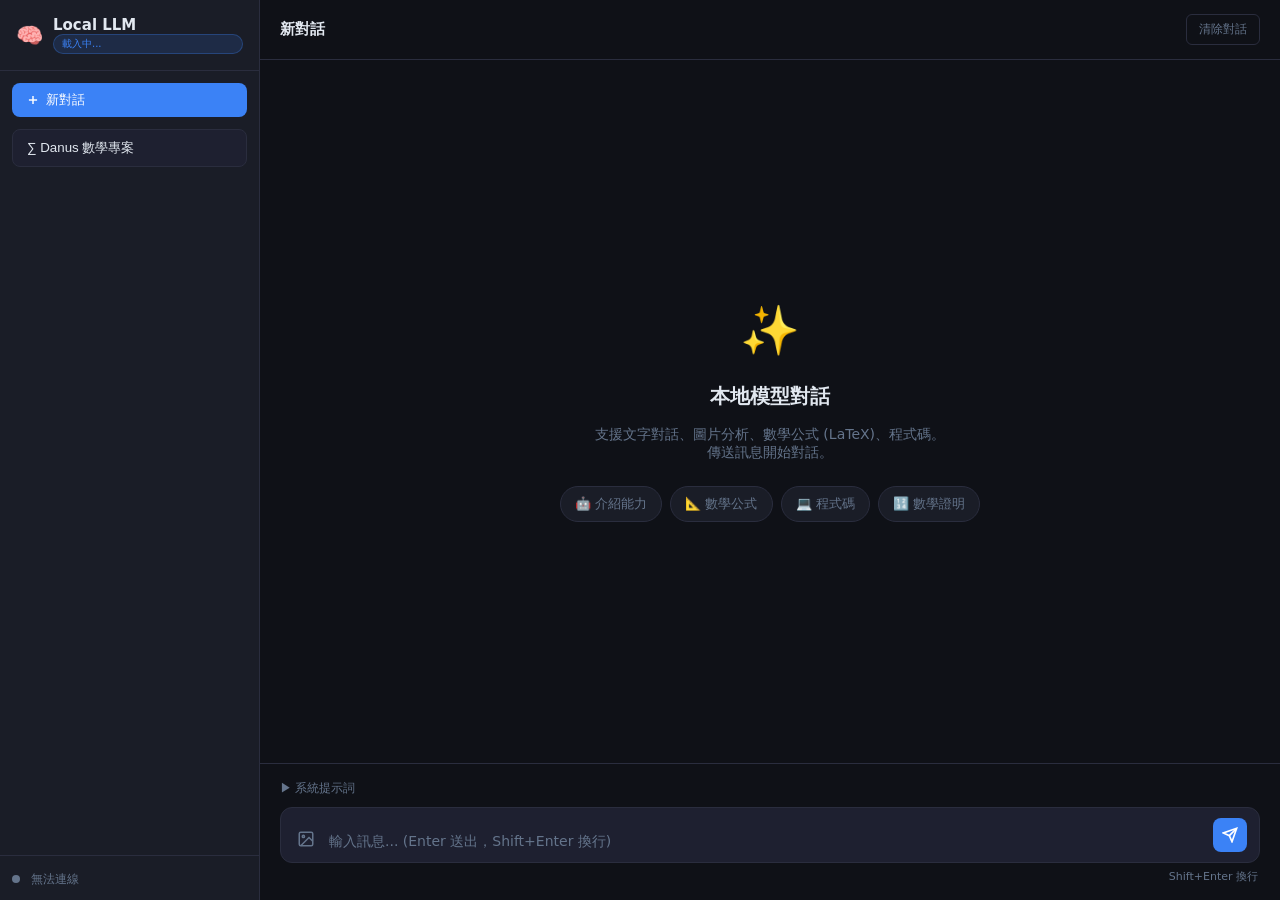
==== webui/index.html @ 1d77cf04 "init" ====
<!DOCTYPE html>
<html lang="zh-TW">
<head>
<meta charset="UTF-8">
<meta name="viewport" content="width=device-width, initial-scale=1.0">
<title>Local LLM Chat</title>
<!-- Markdown -->
<script src="/static/marked.min.js"></script>
<!-- KaTeX (LaTeX math) -->
<link rel="stylesheet" href="/static/katex/katex.min.css">
<script defer src="/static/katex/katex.min.js"></script>
<script defer src="/static/katex/auto-render.min.js"></script>
<!-- Highlight.js (code syntax) -->
<link rel="stylesheet" href="/static/highlight/styles/github-dark.min.css">
<script src="/static/highlight/highlight.min.js"></script>

<style>
  :root {
    --bg: #0f1117;
    --sidebar-bg: #1a1d27;
    --chat-bg: #0f1117;
    --bubble-user: #1e3a5f;
    --bubble-ai: #1a1d27;
    --border: #2a2d3e;
    --text: #e2e8f0;
    --text-muted: #64748b;
    --accent: #3b82f6;
    --accent-hover: #2563eb;
    --input-bg: #1e2030;
    --code-bg: #161b22;
    --danger: #ef4444;
    --success: #22c55e;
  }
  * { box-sizing: border-box; margin: 0; padding: 0; }
  body { font-family: 'Segoe UI', system-ui, sans-serif; background: var(--bg); color: var(--text); height: 100vh; display: flex; overflow: hidden; }

  /* Sidebar */
  #sidebar {
    width: 260px; min-width: 260px; background: var(--sidebar-bg);
    border-right: 1px solid var(--border); display: flex; flex-direction: column;
    transition: width 0.2s;
  }
  #sidebar-header {
    padding: 16px; border-bottom: 1px solid var(--border);
    display: flex; align-items: center; gap: 10px;
  }
  #sidebar-header h1 { font-size: 15px; font-weight: 600; flex: 1; }
  .model-badge {
    font-size: 10px; padding: 2px 8px; border-radius: 12px;
    background: rgba(59,130,246,0.15); color: var(--accent);
    border: 1px solid rgba(59,130,246,0.3);
    max-width: 100%; overflow: hidden; text-overflow: ellipsis; white-space: nowrap;
  }
  #new-chat-btn {
    margin: 12px; padding: 8px 14px; background: var(--accent);
    border: none; border-radius: 8px; color: white; cursor: pointer;
    font-size: 13px; display: flex; align-items: center; gap: 6px;
    transition: background 0.15s;
  }
  #new-chat-btn:hover { background: var(--accent-hover); }
  #conversations { flex: 1; overflow-y: auto; padding: 4px 8px; }
  .conv-item {
    padding: 8px 10px; border-radius: 8px; cursor: pointer; margin-bottom: 2px;
    font-size: 13px; color: var(--text-muted); display: flex; align-items: center;
    gap: 8px; transition: background 0.1s; position: relative;
  }
  .conv-item:hover { background: rgba(255,255,255,0.05); color: var(--text); }
  .conv-item.active { background: rgba(59,130,246,0.15); color: var(--text); }
  .conv-title { flex: 1; overflow: hidden; text-overflow: ellipsis; white-space: nowrap; }
  .conv-del { opacity: 0; font-size: 11px; color: var(--danger); padding: 2px 4px;
    border-radius: 4px; cursor: pointer; transition: opacity 0.1s; }
  .conv-item:hover .conv-del { opacity: 1; }
  #sidebar-footer { padding: 12px; border-top: 1px solid var(--border); }
  .status-dot {
    width: 8px; height: 8px; border-radius: 50%; background: var(--text-muted);
    display: inline-block; margin-right: 6px;
  }
  .status-dot.online { background: var(--success); box-shadow: 0 0 6px var(--success); }

  /* Main */
  #main { flex: 1; display: flex; flex-direction: column; overflow: hidden; }
  #chat-header {
    padding: 14px 20px; border-bottom: 1px solid var(--border);
    display: flex; align-items: center; gap: 12px; background: var(--bg);
  }
  #chat-header h2 { font-size: 15px; font-weight: 600; flex: 1; }
  #clear-btn {
    padding: 6px 12px; background: transparent; border: 1px solid var(--border);
    border-radius: 6px; color: var(--text-muted); cursor: pointer; font-size: 12px;
    transition: all 0.15s;
  }
  #clear-btn:hover { border-color: var(--danger); color: var(--danger); }

  /* Messages */
  #messages { flex: 1; overflow-y: auto; padding: 20px; display: flex; flex-direction: column; gap: 16px; }
  #messages::-webkit-scrollbar { width: 5px; }
  #messages::-webkit-scrollbar-thumb { background: var(--border); border-radius: 10px; }

  .msg { display: flex; gap: 12px; max-width: 860px; width: 100%; }
  .msg.user { align-self: flex-end; flex-direction: row-reverse; }
  .msg.assistant { align-self: flex-start; }
  .avatar {
    width: 32px; height: 32px; border-radius: 8px; display: flex;
    align-items: center; justify-content: center; font-size: 16px;
    flex-shrink: 0; margin-top: 2px;
  }
  .msg.user .avatar { background: var(--bubble-user); }
  .msg.assistant .avatar { background: #2d1b69; }
  .bubble {
    padding: 12px 16px; border-radius: 12px; font-size: 14px; line-height: 1.6;
    max-width: calc(100% - 48px);
  }
  .msg.user .bubble { background: var(--bubble-user); border-bottom-right-radius: 4px; }
  .msg.assistant .bubble { background: var(--bubble-ai); border-bottom-left-radius: 4px; border: 1px solid var(--border); }

  /* Markdown styles inside bubble */
  .bubble h1,.bubble h2,.bubble h3 { margin: 12px 0 8px; font-weight: 600; line-height: 1.3; }
  .bubble h1 { font-size: 1.3em; }
  .bubble h2 { font-size: 1.15em; }
  .bubble h3 { font-size: 1.05em; }
  .bubble p { margin: 6px 0; }
  .bubble ul,.bubble ol { margin: 6px 0 6px 20px; }
  .bubble li { margin: 3px 0; }
  .bubble code:not(.hljs) {
    background: var(--code-bg); padding: 2px 6px; border-radius: 4px;
    font-family: 'Cascadia Code','Fira Code',monospace; font-size: 0.88em;
    color: #e879f9;
  }
  .bubble pre {
    background: var(--code-bg); border-radius: 8px; margin: 10px 0;
    overflow-x: auto; border: 1px solid var(--border); position: relative;
  }
  .bubble pre code { padding: 14px; display: block; font-size: 13px; color: var(--text); }
  .copy-btn {
    position: absolute; right: 8px; top: 8px; background: rgba(255,255,255,0.1);
    border: none; color: var(--text-muted); border-radius: 5px; padding: 3px 8px;
    font-size: 11px; cursor: pointer; transition: all 0.15s;
  }
  .copy-btn:hover { background: rgba(255,255,255,0.2); color: var(--text); }
  .bubble table { border-collapse: collapse; margin: 10px 0; width: 100%; font-size: 13px; }
  .bubble th,.bubble td { border: 1px solid var(--border); padding: 6px 12px; }
  .bubble th { background: rgba(255,255,255,0.05); font-weight: 600; }
  .bubble blockquote {
    border-left: 3px solid var(--accent); margin: 8px 0; padding: 4px 12px;
    color: var(--text-muted); font-style: italic;
  }
  .bubble hr { border: none; border-top: 1px solid var(--border); margin: 12px 0; }

  /* Image preview in messages */
  .bubble img { max-width: 100%; border-radius: 8px; margin: 6px 0; }

  /* Thinking indicator */
  .thinking { display: flex; gap: 4px; align-items: center; padding: 4px 0; }
  .thinking span {
    width: 7px; height: 7px; border-radius: 50%; background: var(--accent);
    animation: bounce 1.2s infinite;
  }
  .thinking span:nth-child(2) { animation-delay: 0.2s; }
  .thinking span:nth-child(3) { animation-delay: 0.4s; }
  @keyframes bounce { 0%,60%,100% { transform: translateY(0); } 30% { transform: translateY(-6px); } }

  /* Image attach preview */
  #image-previews {
    display: flex; gap: 8px; padding: 8px 20px; flex-wrap: wrap;
    border-top: 1px solid var(--border);
  }
  .img-preview-wrap {
    position: relative; width: 64px; height: 64px; border-radius: 8px; overflow: hidden;
    border: 1px solid var(--border);
  }
  .img-preview-wrap img { width: 100%; height: 100%; object-fit: cover; }
  .img-preview-wrap .remove-img {
    position: absolute; top: 2px; right: 2px; background: rgba(0,0,0,0.7);
    color: white; border: none; border-radius: 50%; width: 18px; height: 18px;
    font-size: 11px; cursor: pointer; display: flex; align-items: center; justify-content: center;
  }

  /* Input area */
  #input-area {
    padding: 16px 20px; border-top: 1px solid var(--border); background: var(--bg);
  }
  #input-box {
    background: var(--input-bg); border: 1px solid var(--border); border-radius: 12px;
    display: flex; align-items: flex-end; gap: 10px; padding: 10px 12px;
    transition: border-color 0.15s;
  }
  #input-box:focus-within { border-color: var(--accent); }
  #user-input {
    flex: 1; background: transparent; border: none; outline: none; color: var(--text);
    font-size: 14px; resize: none; max-height: 200px; line-height: 1.5;
    font-family: inherit;
  }
  #user-input::placeholder { color: var(--text-muted); }
  .icon-btn {
    background: transparent; border: none; color: var(--text-muted); cursor: pointer;
    padding: 4px; border-radius: 6px; display: flex; align-items: center;
    transition: color 0.15s, background 0.15s; flex-shrink: 0;
  }
  .icon-btn:hover { color: var(--text); background: rgba(255,255,255,0.08); }
  #send-btn {
    background: var(--accent); border: none; color: white; border-radius: 8px;
    width: 34px; height: 34px; cursor: pointer; display: flex; align-items: center;
    justify-content: center; transition: background 0.15s; flex-shrink: 0;
  }
  #send-btn:hover { background: var(--accent-hover); }
  #send-btn:disabled { background: var(--border); cursor: not-allowed; }
  #input-meta { display: flex; justify-content: space-between; align-items: center; margin-top: 6px; padding: 0 2px; }
  #input-meta span { font-size: 11px; color: var(--text-muted); }

  /* System prompt */
  #sys-prompt-section { margin-bottom: 10px; }
  #sys-prompt-toggle { background: none; border: none; color: var(--text-muted); font-size: 12px; cursor: pointer; display: flex; align-items: center; gap: 4px; }
  #sys-prompt-box {
    width: 100%; background: var(--input-bg); border: 1px solid var(--border);
    border-radius: 8px; color: var(--text); font-size: 12px; padding: 8px 10px;
    resize: vertical; outline: none; font-family: inherit; margin-top: 6px;
    display: none;
  }
  #sys-prompt-box:focus { border-color: var(--accent); }

  /* Welcome screen */
  #welcome {
    display: flex; flex-direction: column; align-items: center; justify-content: center;
    flex: 1; gap: 16px; color: var(--text-muted); text-align: center; padding: 40px;
  }
  #welcome .logo { font-size: 48px; margin-bottom: 8px; }
  #welcome h2 { font-size: 20px; color: var(--text); font-weight: 600; }
  #welcome p { font-size: 14px; max-width: 400px; }
  .suggestion-chips { display: flex; flex-wrap: wrap; gap: 8px; justify-content: center; margin-top: 8px; }
  .chip {
    padding: 8px 14px; border-radius: 20px; border: 1px solid var(--border);
    font-size: 13px; cursor: pointer; background: var(--sidebar-bg);
    transition: all 0.15s; color: var(--text-muted);
  }
  .chip:hover { border-color: var(--accent); color: var(--text); }

  /* Scrollbar for sidebar conv list */
  #conversations::-webkit-scrollbar { width: 4px; }
  #conversations::-webkit-scrollbar-thumb { background: var(--border); border-radius: 10px; }

  /* Stop button */
  #stop-btn {
    display: none; padding: 6px 14px; background: transparent;
    border: 1px solid var(--danger); border-radius: 6px; color: var(--danger);
    cursor: pointer; font-size: 12px; transition: all 0.15s;
  }
  #stop-btn:hover { background: rgba(239,68,68,0.1); }
  #stop-btn.visible { display: block; }
  #danus-btn { margin: 0 12px 12px; padding: 9px 14px; border: 1px solid var(--border);
    border-radius: 8px; background: var(--input-bg); color: var(--text); cursor: pointer; text-align: left; }
  #danus-btn:hover { border-color: var(--accent); }
  #danus-overlay { display: none; position: fixed; inset: 0; z-index: 20;
    background: rgba(0,0,0,.72); align-items: center; justify-content: center; padding: 20px; }
  #danus-overlay.open { display: flex; }
  #danus-panel { width: min(680px, 100%); max-height: 90vh; overflow-y: auto; padding: 22px;
    border: 1px solid var(--border); border-radius: 14px; background: var(--sidebar-bg); }
  #danus-panel h2 { font-size: 19px; margin-bottom: 8px; }
  #danus-panel p { color: var(--text-muted); font-size: 13px; line-height: 1.5; margin-bottom: 14px; }
  #danus-panel label { display: block; font-size: 12px; margin: 12px 0 5px; }
  #danus-panel input, #danus-panel textarea { width: 100%; padding: 9px 10px;
    border: 1px solid var(--border); border-radius: 7px; background: var(--input-bg);
    color: var(--text); font: inherit; font-size: 13px; }
  #danus-panel textarea { min-height: 110px; resize: vertical; }
  .danus-actions { display: flex; gap: 8px; flex-wrap: wrap; margin: 12px 0; }
  .danus-actions button, .danus-project button { padding: 7px 11px; border: 1px solid var(--border);
    border-radius: 6px; color: var(--text); background: var(--input-bg); cursor: pointer; }
  .danus-actions button:hover, .danus-project button:hover { border-color: var(--accent); }
  .danus-project button.danus-delete { color: #fca5a5; border-color: #8b3a3a; }
  .danus-project button:disabled { opacity: .45; cursor: not-allowed; }
  .danus-project { border: 1px solid var(--border); padding: 12px; border-radius: 8px; margin-top: 10px; }
  .danus-project strong { display: block; margin-bottom: 4px; }
  .danus-project small { color: var(--text-muted); display: block; margin-bottom: 10px; }
  #danus-feedback { white-space: pre-wrap; font-size: 12px; color: var(--text-muted); margin: 8px 0; }
  #danus-progress, #danus-results { margin-top: 18px; border-top: 1px solid var(--border); padding-top: 16px; }
  #danus-progress h3 { font-size: 16px; margin: 0 0 10px; }
  #danus-progress h4 { font-size: 13px; margin: 16px 0 8px; }
  .danus-worker { border: 1px solid var(--border); border-radius: 7px; padding: 10px 12px;
    margin: 8px 0; background: var(--input-bg); }
  .danus-worker strong { font-size: 13px; }
  .danus-worker small { display: block; color: var(--text-muted); margin-top: 4px; }
  .danus-worker details { margin-top: 10px; }
  .danus-worker summary { cursor: pointer; font-size: 12px; color: var(--text-muted); }
  .danus-log { max-height: 260px; overflow: auto; white-space: pre-wrap; overflow-wrap: anywhere;
    font: 11px/1.5 ui-monospace, Consolas, monospace; margin: 8px 0 0; }
  .danus-event { border-left: 2px solid var(--border); padding: 2px 0 10px 12px;
    margin: 0 0 0 5px; overflow-wrap: anywhere; }
  .danus-event small { display: block; color: var(--text-muted); margin-bottom: 3px; }
  .danus-event div { white-space: pre-wrap; font-size: 12px; line-height: 1.5; }
  #danus-results h3 { font-size: 16px; margin: 0 0 10px; }
  #danus-results h4 { font-size: 13px; margin: 16px 0 8px; }
  #danus-results details { border: 1px solid var(--border); border-radius: 7px;
    padding: 10px 12px; margin: 8px 0; background: var(--input-bg); }
  #danus-results summary { cursor: pointer; line-height: 1.5; }
  .danus-proof { padding-top: 12px; line-height: 1.6; overflow-wrap: anywhere; }
  .danus-proof p, .danus-proof pre { margin: 8px 0; }
  .danus-proof pre { overflow-x: auto; }
  .danus-meta { color: var(--text-muted); font-size: 12px; margin-top: 7px; }
  @media (max-width: 700px) {
    body { flex-direction: column; }
    #sidebar { width: 100%; min-width: 0; flex-shrink: 0; display: grid;
      grid-template-columns: 1fr 1fr; border-right: 0; border-bottom: 1px solid var(--border); }
    #sidebar-header { grid-column: 1 / -1; padding: 8px 12px; }
    #new-chat-btn, #danus-btn { margin: 6px; padding: 8px 10px; font-size: 12px; }
    #conversations { grid-column: 1 / -1; display: flex; flex: none;
      overflow-x: auto; max-height: 46px; }
    #conversations:empty { display: none; }
    .conv-item { min-width: 120px; max-width: 160px; }
    #sidebar-footer { display: none; }
    #main { min-height: 0; }
    #chat-header { padding: 10px 12px; }
    #messages { padding: 12px; }
    #welcome { padding: 24px 16px; }
    #input-area { padding: 12px; }
  }
</style>
</head>
<body>

<!-- Sidebar -->
<div id="sidebar">
  <div id="sidebar-header">
    <span style="font-size:22px">🧠</span>
    <div style="flex:1;min-width:0">
      <h1>Local LLM</h1>
      <div class="model-badge" id="model-name-badge">載入中...</div>
    </div>
  </div>
  <button id="new-chat-btn" onclick="newConversation()">
    <svg width="14" height="14" viewBox="0 0 24 24" fill="none" stroke="currentColor" stroke-width="2.5"><line x1="12" y1="5" x2="12" y2="19"/><line x1="5" y1="12" x2="19" y2="12"/></svg>
    新對話
  </button>
  <button id="danus-btn" onclick="openDanus()">∑ Danus 數學專案</button>
  <div id="conversations"></div>
  <div id="sidebar-footer">
    <span class="status-dot" id="status-dot"></span>
    <span id="status-text" style="font-size:12px;color:var(--text-muted)">連線中...</span>
  </div>
</div>

<div id="danus-overlay" onclick="if(event.target===this) closeDanus()">
  <div id="danus-panel" role="dialog" aria-modal="true" aria-label="Danus 數學專案">
    <div style="display:flex;align-items:center;justify-content:space-between;gap:12px">
      <h2>Danus 數學專案</h2>
      <button class="icon-btn" onclick="closeDanus()" aria-label="關閉">✕</button>
    </div>
    <p>建立數學問題後，可啟動一名 Danus 證明 worker。只有通過獨立驗證的結果才會進入事實圖。</p>
    <form id="danus-form" onsubmit="createDanusProject(event)">
      <label for="danus-name">專案名稱（小寫英文）</label>
      <input id="danus-name" required pattern="[a-z][a-z0-9_-]*" maxlength="50" placeholder="irrationality-proof">
      <label for="danus-problem">數學問題</label>
      <textarea id="danus-problem" required maxlength="20000" placeholder="請完整寫出欲證明的命題與假設"></textarea>
      <div class="danus-actions">
        <button type="submit">建立專案</button>
        <button type="button" onclick="refreshDanus()">重新整理狀態</button>
      </div>
    </form>
    <div id="danus-feedback" aria-live="polite"></div>
    <div id="danus-projects"></div>
    <div id="danus-progress" hidden aria-live="polite"></div>
    <div id="danus-results" hidden aria-live="polite"></div>
  </div>
</div>

<!-- Main -->
<div id="main">
  <div id="chat-header">
    <h2 id="chat-title">新對話</h2>
    <button id="stop-btn" onclick="stopGeneration()">⏹ 停止</button>
    <button id="clear-btn" onclick="clearCurrentChat()">清除對話</button>
  </div>

  <div id="messages">
    <div id="welcome">
      <div class="logo">✨</div>
      <h2>本地模型對話</h2>
      <p>支援文字對話、圖片分析、數學公式 (LaTeX)、程式碼。<br>傳送訊息開始對話。</p>
      <div class="suggestion-chips">
        <div class="chip" onclick="sendSuggestion('請介紹你自己的能力')">🤖 介紹能力</div>
        <div class="chip" onclick="sendSuggestion('請解釋 $E = mc^2$ 的含義，用 LaTeX 格式展示相關公式')">📐 數學公式</div>
        <div class="chip" onclick="sendSuggestion('寫一個 Python 的快速排序演算法並解釋')">💻 程式碼</div>
        <div class="chip" onclick="sendSuggestion('證明 $\\sqrt{2}$ 是無理數')">🔢 數學證明</div>
      </div>
    </div>
  </div>

  <div id="image-previews" style="display:none"></div>

  <div id="input-area">
    <div id="sys-prompt-section">
      <button id="sys-prompt-toggle" onclick="toggleSysPrompt()">▶ 系統提示詞</button>
      <textarea id="sys-prompt-box" rows="2" placeholder="設定模型的角色或行為...（可選）"></textarea>
    </div>
    <div id="input-box">
      <label class="icon-btn" title="上傳圖片">
        <input type="file" id="file-input" accept="image/*" multiple style="display:none" onchange="handleFiles(this.files)">
        <svg width="18" height="18" viewBox="0 0 24 24" fill="none" stroke="currentColor" stroke-width="2"><rect x="3" y="3" width="18" height="18" rx="2"/><circle cx="8.5" cy="8.5" r="1.5"/><polyline points="21,15 16,10 5,21"/></svg>
      </label>
      <textarea id="user-input" rows="1" placeholder="輸入訊息... (Enter 送出，Shift+Enter 換行)"
        onkeydown="handleKey(event)" oninput="autoResize(this)"></textarea>
      <button id="send-btn" onclick="sendMessage()" title="送出">
        <svg width="16" height="16" viewBox="0 0 24 24" fill="none" stroke="currentColor" stroke-width="2.5"><line x1="22" y1="2" x2="11" y2="13"/><polygon points="22 2 15 22 11 13 2 9 22 2"/></svg>
      </button>
    </div>
    <div id="input-meta">
      <span id="token-info"></span>
      <span>Shift+Enter 換行</span>
    </div>
  </div>
</div>

<script>
// ─────────────────────────────────────────────
// State
// ─────────────────────────────────────────────
let conversations = JSON.parse(localStorage.getItem('llm_conversations') || '[]');
let currentId = null;
let abortController = null;
let pendingImages = []; // [{dataUrl, base64, mimeType}]

// ─────────────────────────────────────────────
// Marked config
// ─────────────────────────────────────────────
if (typeof marked !== 'undefined') {
marked.setOptions({ breaks: true, gfm: true });
const renderer = new marked.Renderer();
renderer.code = (code, lang) => {
  if (code && typeof code === 'object') {
    lang = code.lang;
    code = code.text;
  }
  code = String(code ?? '');
  const language = lang && typeof hljs !== 'undefined' && hljs.getLanguage(lang) ? lang : 'plaintext';
  let highlighted;
  try {
    highlighted = hljs.highlight(code, { language }).value;
  } catch { highlighted = escHtml(code); }
  return `<pre><button class="copy-btn" type="button">複製</button><code class="hljs language-${language}">${highlighted}</code></pre>`;
};
marked.use({ renderer });
}

// ─────────────────────────────────────────────
// Model status
// ─────────────────────────────────────────────
async function checkStatus() {
  try {
    const r = await fetch('/api/health');
    const j = await r.json();
    const dot = document.getElementById('status-dot');
    const txt = document.getElementById('status-text');
    if (j.status === 'ok') {
      dot.className = 'status-dot online';
      txt.textContent = '模型在線';
    } else {
      dot.className = 'status-dot';
      txt.textContent = '離線';
    }
  } catch {
    document.getElementById('status-text').textContent = '無法連線';
  }
  // Load model name
  try {
    const r = await fetch('/api/models');
    const j = await r.json();
    const name = j?.data?.[0]?.id || j?.model || 'local-model';
    document.getElementById('model-name-badge').textContent = name;
  } catch {}
}

// ─────────────────────────────────────────────
// Conversations
// ─────────────────────────────────────────────
function saveConversations() {
  localStorage.setItem('llm_conversations', JSON.stringify(conversations));
}

function newConversation() {
  const id = Date.now().toString();
  conversations.unshift({ id, title: '新對話', messages: [] });
  saveConversations();
  loadConversation(id);
  renderConvList();
}

function loadConversation(id) {
  currentId = id;
  const conv = conversations.find(c => c.id === id);
  document.getElementById('chat-title').textContent = conv?.title || '新對話';
  renderMessages();
  renderConvList();
}

function deleteConversation(id, e) {
  e.stopPropagation();
  conversations = conversations.filter(c => c.id !== id);
  saveConversations();
  if (currentId === id) {
    if (conversations.length > 0) loadConversation(conversations[0].id);
    else { currentId = null; renderMessages(); }
  }
  renderConvList();
}

function clearCurrentChat() {
  if (!currentId) return;
  const conv = conversations.find(c => c.id === currentId);
  if (conv) { conv.messages = []; saveConversations(); renderMessages(); }
}

function renderConvList() {
  const el = document.getElementById('conversations');
  el.innerHTML = conversations.map(c => `
    <div class="conv-item ${c.id === currentId ? 'active' : ''}" onclick="loadConversation('${c.id}')">
      <span style="font-size:14px">💬</span>
      <span class="conv-title">${escHtml(c.title)}</span>
      <span class="conv-del" onclick="deleteConversation('${c.id}', event)">✕</span>
    </div>
  `).join('');
}

function getCurrentConv() {
  return conversations.find(c => c.id === currentId);
}

// ─────────────────────────────────────────────
// Render messages
// ─────────────────────────────────────────────
function renderMessages() {
  const conv = getCurrentConv();
  const el = document.getElementById('messages');

  if (!conv || conv.messages.length === 0) {
    el.innerHTML = `<div id="welcome">
      <div class="logo">✨</div>
      <h2>本地模型對話</h2>
      <p>支援文字對話、圖片分析、數學公式 (LaTeX)、程式碼。<br>傳送訊息開始對話。</p>
      <div class="suggestion-chips">
        <div class="chip" onclick="sendSuggestion('請介紹你自己的能力')">🤖 介紹能力</div>
        <div class="chip" onclick="sendSuggestion('請解釋 $E = mc^2$ 的含義，用 LaTeX 格式展示相關公式')">📐 數學公式</div>
        <div class="chip" onclick="sendSuggestion('寫一個 Python 的快速排序演算法並解釋')">💻 程式碼</div>
        <div class="chip" onclick="sendSuggestion('證明 $\\\\sqrt{2}$ 是無理數')">🔢 數學證明</div>
      </div>
    </div>`;
    return;
  }

  el.innerHTML = conv.messages.map(m => renderMsgHtml(m)).join('');
  renderMath();
  el.scrollTop = el.scrollHeight;
}

function renderMsgHtml(m) {
  const isUser = m.role === 'user';
  const avatar = isUser ? '👤' : '🤖';

  let contentHtml = '';
  if (Array.isArray(m.content)) {
    // Vision message with images
    for (const part of m.content) {
      if (part.type === 'text') {
        contentHtml += isUser ? `<p>${escHtml(part.text)}</p>` : parseMarkdown(part.text);
      } else if (part.type === 'image_url') {
        contentHtml += `<img src="${part.image_url.url}" style="max-height:200px">`;
      }
    }
  } else {
    contentHtml = isUser ? `<p>${escHtml(m.content)}</p>` : parseMarkdown(m.content);
  }

  return `<div class="msg ${m.role}">
    <div class="avatar">${avatar}</div>
    <div class="bubble">${contentHtml}</div>
  </div>`;
}

function parseMarkdown(text) {
  if (typeof marked === 'undefined') return '<p>' + escHtml(text) + '</p>';
  // Protect LaTeX before markdown parsing
  const latexBlocks = [];
  let processed = text
    .replace(/\$\$[\s\S]+?\$\$/g, m => { latexBlocks.push(m); return `%%LATEX${latexBlocks.length-1}%%`; })
    .replace(/\$[^\n$]+?\$/g, m => { latexBlocks.push(m); return `%%LATEX${latexBlocks.length-1}%%`; })
    .replace(/\\\[[\s\S]+?\\\]/g, m => { latexBlocks.push(m); return `%%LATEX${latexBlocks.length-1}%%`; })
    .replace(/\\\(.+?\\\)/g, m => { latexBlocks.push(m); return `%%LATEX${latexBlocks.length-1}%%`; });

  let html = marked.parse(processed);
  // Restore LaTeX
  html = html.replace(/%%LATEX(\d+)%%/g, (_, i) => latexBlocks[parseInt(i)]);
  return sanitizeHtml(html);
}

function sanitizeHtml(html) {
  const doc = new DOMParser().parseFromString(html, 'text/html');
  const allowed = new Set(['P','BR','H1','H2','H3','H4','H5','H6','UL','OL','LI',
    'STRONG','EM','DEL','BLOCKQUOTE','PRE','CODE','BUTTON','TABLE','THEAD',
    'TBODY','TR','TH','TD','A','HR','SPAN']);
  for (const el of [...doc.body.querySelectorAll('*')]) {
    if (!allowed.has(el.tagName)) { el.remove(); continue; }
    for (const attr of [...el.attributes]) {
      const key = attr.name.toLowerCase();
      if (key === 'href' && el.tagName === 'A' && /^(https?:|mailto:)/i.test(attr.value)) continue;
      if (key === 'class' && ['CODE','BUTTON','SPAN'].includes(el.tagName)) continue;
      el.removeAttribute(attr.name);
    }
    if (el.tagName === 'A') {
      el.setAttribute('target', '_blank');
      el.setAttribute('rel', 'noopener noreferrer');
    }
  }
  return doc.body.innerHTML;
}

function renderMath() {
  if (typeof renderMathInElement !== 'undefined') {
    document.querySelectorAll('.bubble, .danus-proof').forEach(el => {
      renderMathInElement(el, {
        delimiters: [
          { left: '$$', right: '$$', display: true },
          { left: '$', right: '$', display: false },
          { left: '\\[', right: '\\]', display: true },
          { left: '\\(', right: '\\)', display: false }
        ],
        throwOnError: false
      });
    });
  }
}

function escHtml(s) {
  return String(s).replace(/&/g,'&amp;').replace(/</g,'&lt;').replace(/>/g,'&gt;').replace(/"/g,'&quot;');
}

// ─────────────────────────────────────────────
// Image handling
// ─────────────────────────────────────────────
function handleFiles(files) {
  for (const file of files) {
    const reader = new FileReader();
    reader.onload = e => {
      const dataUrl = e.target.result;
      const base64 = dataUrl.split(',')[1];
      const mimeType = file.type;
      pendingImages.push({ dataUrl, base64, mimeType });
      renderImagePreviews();
    };
    reader.readAsDataURL(file);
  }
  document.getElementById('file-input').value = '';
}

function renderImagePreviews() {
  const el = document.getElementById('image-previews');
  if (pendingImages.length === 0) { el.style.display = 'none'; el.innerHTML = ''; return; }
  el.style.display = 'flex';
  el.innerHTML = pendingImages.map((img, i) => `
    <div class="img-preview-wrap">
      <img src="${img.dataUrl}">
      <button class="remove-img" onclick="removeImage(${i})">✕</button>
    </div>
  `).join('');
}

function removeImage(i) {
  pendingImages.splice(i, 1);
  renderImagePreviews();
}

// ─────────────────────────────────────────────
// Send message
// ─────────────────────────────────────────────
function handleKey(e) {
  if (e.key === 'Enter' && !e.shiftKey) { e.preventDefault(); sendMessage(); }
}

function autoResize(el) {
  el.style.height = 'auto';
  el.style.height = Math.min(el.scrollHeight, 200) + 'px';
}

function sendSuggestion(text) {
  if (!currentId) newConversation();
  document.getElementById('user-input').value = text;
  sendMessage();
}

async function sendMessage() {
  if (abortController) return;
  const input = document.getElementById('user-input');
  const text = input.value.trim();
  if (!text && pendingImages.length === 0) return;
  if (!currentId) newConversation();

  const conv = getCurrentConv();

  // Build message content
  let userContent;
  if (pendingImages.length > 0) {
    userContent = [
      ...pendingImages.map(img => ({
        type: 'image_url',
        image_url: { url: `data:${img.mimeType};base64,${img.base64}` }
      })),
      { type: 'text', text: text || '請描述這張圖片' }
    ];
  } else {
    userContent = text;
  }

  conv.messages.push({ role: 'user', content: userContent });
  input.value = '';
  input.style.height = 'auto';
  pendingImages = [];
  renderImagePreviews();

  // Update conv title
  if (conv.messages.length === 1) {
    conv.title = (typeof userContent === 'string' ? userContent : text).slice(0, 30) || '圖片對話';
    document.getElementById('chat-title').textContent = conv.title;
  }
  saveConversations();

  // Remove welcome screen, render user message
  const messagesEl = document.getElementById('messages');
  const welcome = document.getElementById('welcome');
  if (welcome) welcome.remove();

  messagesEl.insertAdjacentHTML('beforeend', renderMsgHtml({ role: 'user', content: userContent }));

  // Add thinking indicator
  const thinkId = 'think-' + Date.now();
  messagesEl.insertAdjacentHTML('beforeend', `
    <div class="msg assistant" id="${thinkId}">
      <div class="avatar">🤖</div>
      <div class="bubble"><div class="thinking"><span></span><span></span><span></span></div></div>
    </div>`);
  messagesEl.scrollTop = messagesEl.scrollHeight;

  // Disable send, show stop
  document.getElementById('send-btn').disabled = true;
  document.getElementById('stop-btn').classList.add('visible');

  // Build API payload
  const sysPrompt = document.getElementById('sys-prompt-box').value.trim();
  const apiMessages = [];
  if (sysPrompt) apiMessages.push({ role: 'system', content: sysPrompt });
  apiMessages.push(...conv.messages);

  abortController = new AbortController();

  let fullText = '';
  let thinkEl = document.getElementById(thinkId);

  try {
    const resp = await fetch('/api/chat', {
      method: 'POST',
      headers: { 'Content-Type': 'application/json' },
      body: JSON.stringify({ messages: apiMessages, stream: true }),
      signal: abortController.signal
    });
    if (!resp.ok) {
      const detail = await resp.json().catch(() => ({}));
      throw new Error(detail.detail || `HTTP ${resp.status}`);
    }

    const reader = resp.body.getReader();
    const decoder = new TextDecoder();
    let buffer = '';

    while (true) {
      const { done, value } = await reader.read();
      if (done) break;
      buffer += decoder.decode(value, { stream: true });

      const lines = buffer.split('\n');
      buffer = lines.pop();

      for (const line of lines) {
        if (!line.startsWith('data: ')) continue;
        const data = line.slice(6).trim();
        if (data === '[DONE]') break;
        try {
          const json = JSON.parse(data);
          if (json.error) throw new Error(json.error);
          const delta = json.choices?.[0]?.delta?.content;
          if (delta) {
            fullText += delta;
            thinkEl = document.getElementById(thinkId);
            if (thinkEl) {
              thinkEl.querySelector('.bubble').innerHTML = parseMarkdown(fullText) + '<span style="display:inline-block;width:2px;height:1em;background:var(--accent);margin-left:2px;animation:blink 1s infinite;vertical-align:text-bottom"></span>';
              messagesEl.scrollTop = messagesEl.scrollHeight;
            }
          }
        } catch (error) {
          if (error.message && !error.message.startsWith('Unexpected')) throw error;
        }
      }
    }
  } catch (err) {
    if (err.name !== 'AbortError') {
      fullText = '❌ 發生錯誤：' + err.message;
    } else {
      fullText = fullText || '(已停止)';
    }
  }

  // Finalize
  thinkEl = document.getElementById(thinkId);
  if (thinkEl) {
    thinkEl.querySelector('.bubble').innerHTML = parseMarkdown(fullText || '(無回覆)');
  }

  conv.messages.push({ role: 'assistant', content: fullText });
  saveConversations();
  renderConvList();
  renderMath();

  document.getElementById('send-btn').disabled = false;
  document.getElementById('stop-btn').classList.remove('visible');
  abortController = null;
  messagesEl.scrollTop = messagesEl.scrollHeight;
}

function stopGeneration() {
  if (abortController) { abortController.abort(); }
}

// ─────────────────────────────────────────────
// Misc
// ─────────────────────────────────────────────
function copyCode(btn) {
  const code = btn.nextElementSibling.textContent;
  navigator.clipboard.writeText(code).then(() => {
    btn.textContent = '已複製!';
    setTimeout(() => btn.textContent = '複製', 2000);
  });
}

document.getElementById('messages').addEventListener('click', event => {
  const button = event.target.closest('.copy-btn');
  if (button) copyCode(button);
});

function toggleSysPrompt() {
  const box = document.getElementById('sys-prompt-box');
  const btn = document.getElementById('sys-prompt-toggle');
  if (box.style.display === 'none' || !box.style.display) {
    box.style.display = 'block';
    btn.textContent = '▼ 系統提示詞';
  } else {
    box.style.display = 'none';
    btn.textContent = '▶ 系統提示詞';
  }
}

// Danus project controls
let selectedDanusProject = null;
let danusProgressRequestId = 0;
let danusResultsRequestId = 0;
function openDanus(name = null) {
  if (name) selectedDanusProject = name;
  document.getElementById('danus-overlay').classList.add('open');
  refreshDanus();
}

function closeDanus() {
  document.getElementById('danus-overlay').classList.remove('open');
  danusProgressRequestId++;
  danusResultsRequestId++;
}

async function danusRequest(path, options = {}) {
  const response = await fetch(path, {
    ...options,
    headers: { 'Content-Type': 'application/json', ...(options.headers || {}) }
  });
  const data = await response.json().catch(() => ({}));
  if (!response.ok) throw new Error(data.detail || `HTTP ${response.status}`);
  return data;
}

async function refreshDanus() {
  const feedback = document.getElementById('danus-feedback');
  const list = document.getElementById('danus-projects');
  try {
    const [health, projects] = await Promise.all([
      danusRequest('/api/danus/health'),
      danusRequest('/api/danus/projects')
    ]);
    feedback.textContent = health.verifier
      ? 'Danus 驗證服務已就緒。'
      : 'Danus 驗證服務尚未就緒，請檢查容器啟動記錄。';
    if (!projects.length) {
      list.innerHTML = '<p>尚無數學專案。</p>';
      document.getElementById('danus-progress').hidden = true;
      document.getElementById('danus-results').hidden = true;
      selectedDanusProject = null;
      return;
    }
    const details = await Promise.all(projects.map(p =>
      danusRequest('/api/danus/projects/' + encodeURIComponent(p.project))
        .catch(() => ({ workers: [] }))
    ));
    list.innerHTML = projects.map((p, i) => {
      const states = details[i].workers.map(w =>
        `${escHtml(w.worker)}：${escHtml(w.state)}，第 ${Number(w.round || 0)} 輪`
      ).join('；');
      const name = escHtml(p.project);
      const arg = escHtml(JSON.stringify(p.project));
      const live = Number(p.live || 0);
      return `<div class="danus-project">
        <strong>${name}</strong>
        <small>${live}/${Number(p.workers || 0)} 位 worker 執行中 · ${states || '尚無狀態'}</small>
        <button onclick="openDanusProject(${arg})">查看過程與結果</button>
        <button onclick="controlDanus(${arg}, 'start')">啟動</button>
        <button onclick="controlDanus(${arg}, 'stop')">立即停止</button>
        <button class="danus-delete" onclick="deleteDanusProject(${arg})" ${live > 0 ? 'disabled title="請先停止執行中的 worker"' : ''}>刪除專案</button>
      </div>`;
    }).join('');
    if (!projects.some(p => p.project === selectedDanusProject)) {
      selectedDanusProject = projects[0].project;
    }
    await openDanusProject(selectedDanusProject);
  } catch (error) {
    feedback.textContent = '無法讀取 Danus：' + error.message;
    list.innerHTML = '';
  }
}

function formatDanusElapsed(seconds) {
  const total = Math.max(0, Math.floor(Number(seconds) || 0));
  const hours = Math.floor(total / 3600);
  const minutes = Math.floor((total % 3600) / 60);
  const secs = total % 60;
  return hours ? `${hours} 小時 ${minutes} 分` : minutes ? `${minutes} 分 ${secs} 秒` : `${secs} 秒`;
}

function formatDanusTime(value) {
  if (!value) return '';
  const date = new Date(value);
  return Number.isNaN(date.getTime()) ? String(value) : date.toLocaleString('zh-TW');
}

async function openDanusProject(name) {
  selectedDanusProject = name;
  if (window.parent !== window) {
    window.parent.postMessage({ type: 'danus-project-selected', project: name }, window.location.origin);
  }
  await Promise.all([showDanusProgress(name), showDanusResults(name)]);
}

async function showDanusProgress(name, quiet = false) {
  const box = document.getElementById('danus-progress');
  const requestId = ++danusProgressRequestId;
  box.hidden = false;
  if (!quiet) box.textContent = '正在讀取中間狀態…';
  try {
    const data = await danusRequest('/api/danus/projects/' + encodeURIComponent(name) + '/progress');
    if (requestId !== danusProgressRequestId || selectedDanusProject !== name) return;
    const workers = Array.isArray(data.workers) ? data.workers : [];
    const recent = Array.isArray(data.recent_events) ? data.recent_events
      : workers.flatMap(w => (Array.isArray(w.events) ? w.events.map(e => ({ ...e, worker: w.worker })) : []));
    const openLogs = new Map();
    if (quiet) box.querySelectorAll('.danus-worker details[open]').forEach(el => {
      openLogs.set(el.dataset.workerIndex, el.querySelector('.danus-log')?.scrollTop || 0);
    });
    const panel = document.getElementById('danus-panel');
    const scrollTop = panel.scrollTop;
    const workerHtml = workers.map((w, index) => {
      const round = Number(w.round || 0);
      const age = w.age_s == null ? '' : ` · ${w.alive ? '本輪已執行' : '距上輪狀態'} ${formatDanusElapsed(w.age_s)}`;
      const logTime = w.last_log_at ? `<small>工作記錄更新：${escHtml(formatDanusTime(w.last_log_at))}</small>` : '';
      const fact = w.last_fact_id ? `<small>最新事實 ID：${escHtml(w.last_fact_id)}</small>` : '';
      const state = w.label || w.state || '狀態未知';
      const log = w.log_tail ? `<details data-worker-index="${index}"><summary>工作記錄（最近一輪）</summary>
        <pre class="danus-log">${escHtml(String(w.log_tail).slice(-20000))}</pre></details>` : '';
      return `<div class="danus-worker"><strong>${escHtml(w.worker || 'worker')}</strong>
        <small>${escHtml(state)} · 第 ${Number.isFinite(round) ? round : 0} 輪${escHtml(age)}</small>${logTime}${fact}${log}</div>`;
    }).join('');
    const eventHtml = recent.slice(0, 12).map(e => {
      const round = e.round == null ? '' : `第 ${Number(e.round) || 0} 輪`;
      const label = [formatDanusTime(e.time), e.worker, round, e.kind].filter(Boolean).join(' · ');
      const content = String(e.text || e.message || '無詳細內容').slice(0, 4000);
      return `<div class="danus-event"><small>${escHtml(label)}</small><div>${escHtml(content)}</div></div>`;
    }).join('');
    box.innerHTML = `<h3>${escHtml(name)} 的中間狀態</h3>
      <div class="danus-meta">執行時每 5 秒自動更新；中間記錄尚未經過獨立驗證。</div>
      <h4>Worker</h4>${workerHtml || '<p>尚無 worker；按「啟動」開始。</p>'}
      <h4>近期進度</h4>${eventHtml || '<p>目前尚無進度事件。</p>'}`;
    for (const [index, logScrollTop] of openLogs) {
      const logDetails = box.querySelector(`.danus-worker details[data-worker-index="${index}"]`);
      if (logDetails) {
        logDetails.open = true;
        logDetails.querySelector('.danus-log').scrollTop = logScrollTop;
      }
    }
    if (quiet) panel.scrollTop = scrollTop;
  } catch (error) {
    if (requestId === danusProgressRequestId && selectedDanusProject === name) {
      box.textContent = '無法讀取中間狀態：' + error.message;
    }
  }
}

async function showDanusResults(name) {
  selectedDanusProject = name;
  const box = document.getElementById('danus-results');
  const requestId = ++danusResultsRequestId;
  box.hidden = false;
  box.textContent = '正在讀取結果…';
  try {
    const data = await danusRequest('/api/danus/projects/' + encodeURIComponent(name) + '/results');
    if (requestId !== danusResultsRequestId || selectedDanusProject !== name) return;
    const facts = data.facts.map(f => `<details>
      <summary>${escHtml(f.statement || f.fact_id)}</summary>
      <div class="danus-meta">事實 ID：${escHtml(f.fact_id)} · 已通過獨立驗證</div>
      <div class="danus-proof">${parseMarkdown(f.proof || '')}</div>
    </details>`).join('');
    const checks = data.verifications.map(v => {
      const verdict = v.verdict === 'correct' ? '通過' : v.verdict === 'wrong' ? '未通過' : '驗證錯誤';
      const time = v.timestamp_utc ? new Date(v.timestamp_utc).toLocaleString('zh-TW') : '';
      return `<details><summary>${escHtml(verdict)}：${escHtml(v.claim || '')}</summary>
        <div class="danus-meta">${escHtml(time)}${v.fact_id ? ' · 事實 ID：' + escHtml(v.fact_id) : ''}</div>
        <div class="danus-proof">${parseMarkdown(v.evidence || '')}</div>
      </details>`;
    }).join('');
    box.innerHTML = `<h3>${escHtml(name)} 的結果</h3>
      <h4>已驗證成果（${Number(data.fact_count || 0)}）</h4>
      ${facts || '<p>目前尚無通過驗證的成果。請查看上方的 worker 狀態與工作記錄。</p>'}
      <h4>驗證紀錄（${Number(data.verification_count || 0)}）</h4>
      ${checks || '<p>尚無驗證紀錄。</p>'}`;
    renderMath();
  } catch (error) {
    if (requestId === danusResultsRequestId && selectedDanusProject === name) {
      box.textContent = '無法讀取結果：' + error.message;
    }
  }
}

async function createDanusProject(event) {
  event.preventDefault();
  const name = document.getElementById('danus-name').value.trim();
  const problem = document.getElementById('danus-problem').value.trim();
  const feedback = document.getElementById('danus-feedback');
  try {
    await danusRequest('/api/danus/projects', {
      method: 'POST', body: JSON.stringify({ name, problem })
    });
    feedback.textContent = `已建立 ${name}。按「啟動」開始證明。`;
    document.getElementById('danus-form').reset();
    selectedDanusProject = name;
    await refreshDanus();
    notifyDanusProjectsChanged();
  } catch (error) {
    feedback.textContent = '建立失敗：' + error.message;
  }
}

function notifyDanusProjectsChanged() {
  if (window.parent !== window) {
    window.parent.postMessage({ type: 'danus-projects-changed' }, window.location.origin);
  }
}

async function deleteDanusProject(name) {
  const feedback = document.getElementById('danus-feedback');
  try {
    const projects = await danusRequest('/api/danus/projects');
    const project = projects.find(item => item.project === name);
    if (!project) {
      feedback.textContent = '找不到此專案，請重新整理狀態。';
      await refreshDanus();
      return;
    }
    if (Number(project.live || 0) > 0) {
      feedback.textContent = '請先停止執行中的 worker，才能刪除專案。';
      await refreshDanus();
      return;
    }
    if (!window.confirm(`將「${name}」移到回收筒？成果與記錄會保留，可以從整合頁面的回收筒還原。`)) return;
    await danusRequest('/api/danus/admin/projects/' + encodeURIComponent(name), {
      method: 'DELETE'
    });
    if (selectedDanusProject === name) selectedDanusProject = null;
    await refreshDanus();
    notifyDanusProjectsChanged();
    feedback.textContent = `已將 ${name} 移到回收筒。可從整合頁面還原。`;
  } catch (error) {
    feedback.textContent = '刪除失敗：' + error.message;
  }
}

async function controlDanus(name, action) {
  const feedback = document.getElementById('danus-feedback');
  try {
    await danusRequest('/api/danus/projects/' + encodeURIComponent(name) + '/' + action,
      { method: 'POST' });
    selectedDanusProject = name;
    await refreshDanus();
    feedback.textContent = `${name} 已${action === 'start' ? '啟動' : '停止'}。`;
  } catch (error) {
    feedback.textContent = '操作失敗：' + error.message;
  }
}

// Add blink keyframe
const style = document.createElement('style');
style.textContent = '@keyframes blink { 0%,100%{opacity:1} 50%{opacity:0} }';
document.head.appendChild(style);

// ─────────────────────────────────────────────
// Init
// ─────────────────────────────────────────────
window.addEventListener('load', () => {
  checkStatus();
  setInterval(checkStatus, 15000);
  setInterval(() => {
    if (selectedDanusProject && document.getElementById('danus-overlay').classList.contains('open')) {
      showDanusProgress(selectedDanusProject, true);
    }
  }, 5000);
  renderConvList();
  if (conversations.length > 0) {
    loadConversation(conversations[0].id);
  }
});

// Drag & drop images
document.addEventListener('dragover', e => e.preventDefault());
document.addEventListener('drop', e => {
  e.preventDefault();
  const files = [...e.dataTransfer.files].filter(f => f.type.startsWith('image/'));
  if (files.length) handleFiles(files);
});
</script>
</body>
</html>
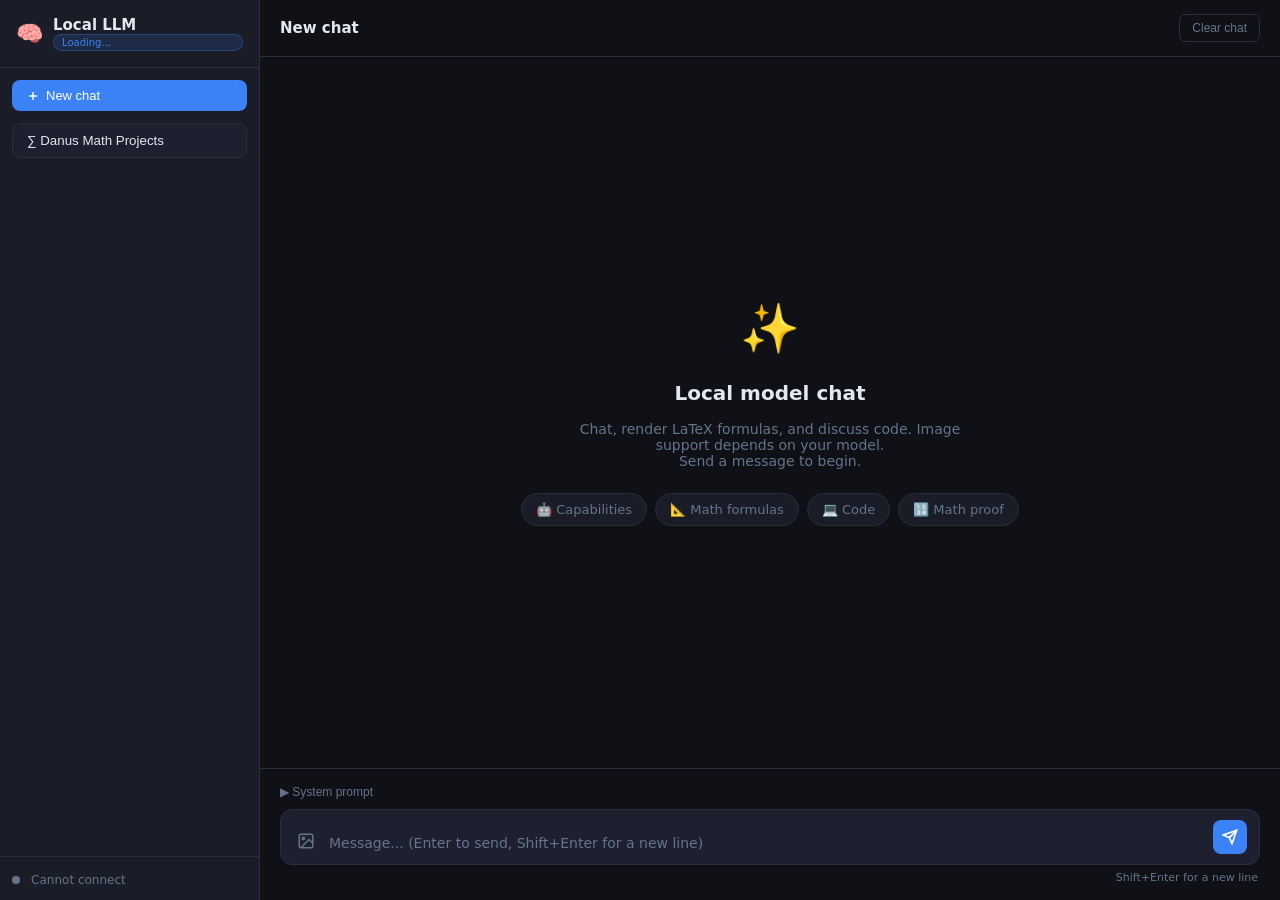
==== commit 7ec78aaa: "Translate workspace and research defaults to English" ====
--- a/webui/index.html
+++ b/webui/index.html
@@ -1,5 +1,5 @@
 <!DOCTYPE html>
-<html lang="zh-TW">
+<html lang="en">
 <head>
 <meta charset="UTF-8">
 <meta name="viewport" content="width=device-width, initial-scale=1.0">
@@ -322,36 +322,36 @@
     <span style="font-size:22px">🧠</span>
     <div style="flex:1;min-width:0">
       <h1>Local LLM</h1>
-      <div class="model-badge" id="model-name-badge">載入中...</div>
+      <div class="model-badge" id="model-name-badge">Loading...</div>
     </div>
   </div>
   <button id="new-chat-btn" onclick="newConversation()">
     <svg width="14" height="14" viewBox="0 0 24 24" fill="none" stroke="currentColor" stroke-width="2.5"><line x1="12" y1="5" x2="12" y2="19"/><line x1="5" y1="12" x2="19" y2="12"/></svg>
-    新對話
+    New chat
   </button>
-  <button id="danus-btn" onclick="openDanus()">∑ Danus 數學專案</button>
+  <button id="danus-btn" onclick="openDanus()">∑ Danus Math Projects</button>
   <div id="conversations"></div>
   <div id="sidebar-footer">
     <span class="status-dot" id="status-dot"></span>
-    <span id="status-text" style="font-size:12px;color:var(--text-muted)">連線中...</span>
+    <span id="status-text" style="font-size:12px;color:var(--text-muted)">Connecting...</span>
   </div>
 </div>
 
 <div id="danus-overlay" onclick="if(event.target===this) closeDanus()">
-  <div id="danus-panel" role="dialog" aria-modal="true" aria-label="Danus 數學專案">
+  <div id="danus-panel" role="dialog" aria-modal="true" aria-label="Danus Math Projects">
     <div style="display:flex;align-items:center;justify-content:space-between;gap:12px">
-      <h2>Danus 數學專案</h2>
-      <button class="icon-btn" onclick="closeDanus()" aria-label="關閉">✕</button>
+      <h2>Danus Math Projects</h2>
+      <button class="icon-btn" onclick="closeDanus()" aria-label="Close">✕</button>
     </div>
-    <p>建立數學問題後，可啟動一名 Danus 證明 worker。只有通過獨立驗證的結果才會進入事實圖。</p>
+    <p>Create a mathematical problem and start a Danus proof worker. Only results accepted by independent verification enter the fact graph.</p>
     <form id="danus-form" onsubmit="createDanusProject(event)">
-      <label for="danus-name">專案名稱（小寫英文）</label>
+      <label for="danus-name">Project ID (lowercase letters)</label>
       <input id="danus-name" required pattern="[a-z][a-z0-9_-]*" maxlength="50" placeholder="irrationality-proof">
-      <label for="danus-problem">數學問題</label>
-      <textarea id="danus-problem" required maxlength="20000" placeholder="請完整寫出欲證明的命題與假設"></textarea>
+      <label for="danus-problem">Mathematical problem</label>
+      <textarea id="danus-problem" required maxlength="20000" placeholder="Describe the full statement and assumptions to be proved"></textarea>
       <div class="danus-actions">
-        <button type="submit">建立專案</button>
-        <button type="button" onclick="refreshDanus()">重新整理狀態</button>
+        <button type="submit">New project</button>
+        <button type="button" onclick="refreshDanus()">Refresh status</button>
       </div>
     </form>
     <div id="danus-feedback" aria-live="polite"></div>
@@ -364,21 +364,21 @@
 <!-- Main -->
 <div id="main">
   <div id="chat-header">
-    <h2 id="chat-title">新對話</h2>
-    <button id="stop-btn" onclick="stopGeneration()">⏹ 停止</button>
-    <button id="clear-btn" onclick="clearCurrentChat()">清除對話</button>
+    <h2 id="chat-title">New chat</h2>
+    <button id="stop-btn" onclick="stopGeneration()">⏹ Stop</button>
+    <button id="clear-btn" onclick="clearCurrentChat()">Clear chat</button>
   </div>
 
   <div id="messages">
     <div id="welcome">
       <div class="logo">✨</div>
-      <h2>本地模型對話</h2>
-      <p>支援文字對話、圖片分析、數學公式 (LaTeX)、程式碼。<br>傳送訊息開始對話。</p>
+      <h2>Local model chat</h2>
+      <p>Chat, render LaTeX formulas, and discuss code. Image support depends on your model.<br>Send a message to begin.</p>
       <div class="suggestion-chips">
-        <div class="chip" onclick="sendSuggestion('請介紹你自己的能力')">🤖 介紹能力</div>
-        <div class="chip" onclick="sendSuggestion('請解釋 $E = mc^2$ 的含義，用 LaTeX 格式展示相關公式')">📐 數學公式</div>
-        <div class="chip" onclick="sendSuggestion('寫一個 Python 的快速排序演算法並解釋')">💻 程式碼</div>
-        <div class="chip" onclick="sendSuggestion('證明 $\\sqrt{2}$ 是無理數')">🔢 數學證明</div>
+        <div class="chip" onclick="sendSuggestion('Describe your capabilities')">🤖 Capabilities</div>
+        <div class="chip" onclick="sendSuggestion('Explain $E = mc^2$ and show related formulas in LaTeX')">📐 Math formulas</div>
+        <div class="chip" onclick="sendSuggestion('Write and explain a quicksort algorithm in Python')">💻 Code</div>
+        <div class="chip" onclick="sendSuggestion('Prove $\\sqrt{2}$ is irrational')">🔢 Math proof</div>
       </div>
     </div>
   </div>
@@ -387,23 +387,23 @@
 
   <div id="input-area">
     <div id="sys-prompt-section">
-      <button id="sys-prompt-toggle" onclick="toggleSysPrompt()">▶ 系統提示詞</button>
-      <textarea id="sys-prompt-box" rows="2" placeholder="設定模型的角色或行為...（可選）"></textarea>
+      <button id="sys-prompt-toggle" onclick="toggleSysPrompt()">▶ System prompt</button>
+      <textarea id="sys-prompt-box" rows="2" placeholder="Set the model role or behavior... (optional)"></textarea>
     </div>
     <div id="input-box">
-      <label class="icon-btn" title="上傳圖片">
+      <label class="icon-btn" title="Upload an image">
         <input type="file" id="file-input" accept="image/*" multiple style="display:none" onchange="handleFiles(this.files)">
         <svg width="18" height="18" viewBox="0 0 24 24" fill="none" stroke="currentColor" stroke-width="2"><rect x="3" y="3" width="18" height="18" rx="2"/><circle cx="8.5" cy="8.5" r="1.5"/><polyline points="21,15 16,10 5,21"/></svg>
       </label>
-      <textarea id="user-input" rows="1" placeholder="輸入訊息... (Enter 送出，Shift+Enter 換行)"
+      <textarea id="user-input" rows="1" placeholder="Message... (Enter to send, Shift+Enter for a new line)"
         onkeydown="handleKey(event)" oninput="autoResize(this)"></textarea>
-      <button id="send-btn" onclick="sendMessage()" title="送出">
+      <button id="send-btn" onclick="sendMessage()" title="Send">
         <svg width="16" height="16" viewBox="0 0 24 24" fill="none" stroke="currentColor" stroke-width="2.5"><line x1="22" y1="2" x2="11" y2="13"/><polygon points="22 2 15 22 11 13 2 9 22 2"/></svg>
       </button>
     </div>
     <div id="input-meta">
       <span id="token-info"></span>
-      <span>Shift+Enter 換行</span>
+      <span>Shift+Enter for a new line</span>
     </div>
   </div>
 </div>
@@ -434,7 +434,7 @@
   try {
     highlighted = hljs.highlight(code, { language }).value;
   } catch { highlighted = escHtml(code); }
-  return `<pre><button class="copy-btn" type="button">複製</button><code class="hljs language-${language}">${highlighted}</code></pre>`;
+  return `<pre><button class="copy-btn" type="button">Copy</button><code class="hljs language-${language}">${highlighted}</code></pre>`;
 };
 marked.use({ renderer });
 }
@@ -450,13 +450,13 @@
     const txt = document.getElementById('status-text');
     if (j.status === 'ok') {
       dot.className = 'status-dot online';
-      txt.textContent = '模型在線';
+      txt.textContent = 'Model online';
     } else {
       dot.className = 'status-dot';
-      txt.textContent = '離線';
+      txt.textContent = 'Offline';
     }
   } catch {
-    document.getElementById('status-text').textContent = '無法連線';
+    document.getElementById('status-text').textContent = 'Cannot connect';
   }
   // Load model name
   try {
@@ -476,7 +476,7 @@
 
 function newConversation() {
   const id = Date.now().toString();
-  conversations.unshift({ id, title: '新對話', messages: [] });
+  conversations.unshift({ id, title: 'New chat', messages: [] });
   saveConversations();
   loadConversation(id);
   renderConvList();
@@ -485,7 +485,7 @@
 function loadConversation(id) {
   currentId = id;
   const conv = conversations.find(c => c.id === id);
-  document.getElementById('chat-title').textContent = conv?.title || '新對話';
+  document.getElementById('chat-title').textContent = conv?.title || 'New chat';
   renderMessages();
   renderConvList();
 }
@@ -532,13 +532,13 @@
   if (!conv || conv.messages.length === 0) {
     el.innerHTML = `<div id="welcome">
       <div class="logo">✨</div>
-      <h2>本地模型對話</h2>
-      <p>支援文字對話、圖片分析、數學公式 (LaTeX)、程式碼。<br>傳送訊息開始對話。</p>
+      <h2>Local model chat</h2>
+      <p>Chat, render LaTeX formulas, and discuss code. Image support depends on your model.<br>Send a message to begin.</p>
       <div class="suggestion-chips">
-        <div class="chip" onclick="sendSuggestion('請介紹你自己的能力')">🤖 介紹能力</div>
-        <div class="chip" onclick="sendSuggestion('請解釋 $E = mc^2$ 的含義，用 LaTeX 格式展示相關公式')">📐 數學公式</div>
-        <div class="chip" onclick="sendSuggestion('寫一個 Python 的快速排序演算法並解釋')">💻 程式碼</div>
-        <div class="chip" onclick="sendSuggestion('證明 $\\\\sqrt{2}$ 是無理數')">🔢 數學證明</div>
+        <div class="chip" onclick="sendSuggestion('Describe your capabilities')">🤖 Capabilities</div>
+        <div class="chip" onclick="sendSuggestion('Explain $E = mc^2$ and show related formulas in LaTeX')">📐 Math formulas</div>
+        <div class="chip" onclick="sendSuggestion('Write and explain a quicksort algorithm in Python')">💻 Code</div>
+        <div class="chip" onclick="sendSuggestion('Prove $\\\\sqrt{2}$ is irrational')">🔢 Math proof</div>
       </div>
     </div>`;
     return;
@@ -700,7 +700,7 @@
         type: 'image_url',
         image_url: { url: `data:${img.mimeType};base64,${img.base64}` }
       })),
-      { type: 'text', text: text || '請描述這張圖片' }
+      { type: 'text', text: text || 'Describe this image' }
     ];
   } else {
     userContent = text;
@@ -714,7 +714,7 @@
 
   // Update conv title
   if (conv.messages.length === 1) {
-    conv.title = (typeof userContent === 'string' ? userContent : text).slice(0, 30) || '圖片對話';
+    conv.title = (typeof userContent === 'string' ? userContent : text).slice(0, 30) || 'Image chat';
     document.getElementById('chat-title').textContent = conv.title;
   }
   saveConversations();
@@ -797,16 +797,16 @@
     }
   } catch (err) {
     if (err.name !== 'AbortError') {
-      fullText = '❌ 發生錯誤：' + err.message;
+      fullText = '❌ Error: ' + err.message;
     } else {
-      fullText = fullText || '(已停止)';
+      fullText = fullText || '(Stopped)';
     }
   }
 
   // Finalize
   thinkEl = document.getElementById(thinkId);
   if (thinkEl) {
-    thinkEl.querySelector('.bubble').innerHTML = parseMarkdown(fullText || '(無回覆)');
+    thinkEl.querySelector('.bubble').innerHTML = parseMarkdown(fullText || '(No response)');
   }
 
   conv.messages.push({ role: 'assistant', content: fullText });
@@ -830,8 +830,8 @@
 function copyCode(btn) {
   const code = btn.nextElementSibling.textContent;
   navigator.clipboard.writeText(code).then(() => {
-    btn.textContent = '已複製!';
-    setTimeout(() => btn.textContent = '複製', 2000);
+    btn.textContent = 'Copied!';
+    setTimeout(() => btn.textContent = 'Copy', 2000);
   });
 }
 
@@ -845,10 +845,10 @@
   const btn = document.getElementById('sys-prompt-toggle');
   if (box.style.display === 'none' || !box.style.display) {
     box.style.display = 'block';
-    btn.textContent = '▼ 系統提示詞';
+    btn.textContent = '▼ System prompt';
   } else {
     box.style.display = 'none';
-    btn.textContent = '▶ 系統提示詞';
+    btn.textContent = '▶ System prompt';
   }
 }
 
@@ -887,10 +887,10 @@
       danusRequest('/api/danus/projects')
     ]);
     feedback.textContent = health.verifier
-      ? 'Danus 驗證服務已就緒。'
-      : 'Danus 驗證服務尚未就緒，請檢查容器啟動記錄。';
+      ? 'Danus verification is ready.'
+      : 'Danus verification is not ready. Check the container startup logs.';
     if (!projects.length) {
-      list.innerHTML = '<p>尚無數學專案。</p>';
+      list.innerHTML = '<p>No math projects yet.</p>';
       document.getElementById('danus-progress').hidden = true;
       document.getElementById('danus-results').hidden = true;
       selectedDanusProject = null;
@@ -902,18 +902,18 @@
     ));
     list.innerHTML = projects.map((p, i) => {
       const states = details[i].workers.map(w =>
-        `${escHtml(w.worker)}：${escHtml(w.state)}，第 ${Number(w.round || 0)} 輪`
+        `${escHtml(w.worker)}: ${escHtml(w.state)}, round ${Number(w.round || 0)}`
       ).join('；');
       const name = escHtml(p.project);
       const arg = escHtml(JSON.stringify(p.project));
       const live = Number(p.live || 0);
       return `<div class="danus-project">
         <strong>${name}</strong>
-        <small>${live}/${Number(p.workers || 0)} 位 worker 執行中 · ${states || '尚無狀態'}</small>
-        <button onclick="openDanusProject(${arg})">查看過程與結果</button>
-        <button onclick="controlDanus(${arg}, 'start')">啟動</button>
-        <button onclick="controlDanus(${arg}, 'stop')">立即停止</button>
-        <button class="danus-delete" onclick="deleteDanusProject(${arg})" ${live > 0 ? 'disabled title="請先停止執行中的 worker"' : ''}>刪除專案</button>
+        <small>${live}/${Number(p.workers || 0)} workers running · ${states || 'No status yet'}</small>
+        <button onclick="openDanusProject(${arg})">View progress and results</button>
+        <button onclick="controlDanus(${arg}, 'start')">Start</button>
+        <button onclick="controlDanus(${arg}, 'stop')">Stop now</button>
+        <button class="danus-delete" onclick="deleteDanusProject(${arg})" ${live > 0 ? 'disabled title="Stop running workers first"' : ''}>Delete project</button>
       </div>`;
     }).join('');
     if (!projects.some(p => p.project === selectedDanusProject)) {
@@ -921,7 +921,7 @@
     }
     await openDanusProject(selectedDanusProject);
   } catch (error) {
-    feedback.textContent = '無法讀取 Danus：' + error.message;
+    feedback.textContent = 'Cannot load Danus: ' + error.message;
     list.innerHTML = '';
   }
 }
@@ -931,13 +931,13 @@
   const hours = Math.floor(total / 3600);
   const minutes = Math.floor((total % 3600) / 60);
   const secs = total % 60;
-  return hours ? `${hours} 小時 ${minutes} 分` : minutes ? `${minutes} 分 ${secs} 秒` : `${secs} 秒`;
+  return hours ? `${hours}h ${minutes}m` : minutes ? `${minutes}m ${secs}s` : `${secs}s`;
 }
 
 function formatDanusTime(value) {
   if (!value) return '';
   const date = new Date(value);
-  return Number.isNaN(date.getTime()) ? String(value) : date.toLocaleString('zh-TW');
+  return Number.isNaN(date.getTime()) ? String(value) : date.toLocaleString('en-US');
 }
 
 async function openDanusProject(name) {
@@ -952,7 +952,7 @@
   const box = document.getElementById('danus-progress');
   const requestId = ++danusProgressRequestId;
   box.hidden = false;
-  if (!quiet) box.textContent = '正在讀取中間狀態…';
+  if (!quiet) box.textContent = 'Loading progress…';
   try {
     const data = await danusRequest('/api/danus/projects/' + encodeURIComponent(name) + '/progress');
     if (requestId !== danusProgressRequestId || selectedDanusProject !== name) return;
@@ -967,25 +967,25 @@
     const scrollTop = panel.scrollTop;
     const workerHtml = workers.map((w, index) => {
       const round = Number(w.round || 0);
-      const age = w.age_s == null ? '' : ` · ${w.alive ? '本輪已執行' : '距上輪狀態'} ${formatDanusElapsed(w.age_s)}`;
-      const logTime = w.last_log_at ? `<small>工作記錄更新：${escHtml(formatDanusTime(w.last_log_at))}</small>` : '';
-      const fact = w.last_fact_id ? `<small>最新事實 ID：${escHtml(w.last_fact_id)}</small>` : '';
-      const state = w.label || w.state || '狀態未知';
-      const log = w.log_tail ? `<details data-worker-index="${index}"><summary>工作記錄（最近一輪）</summary>
+      const age = w.age_s == null ? '' : ` · ${w.alive ? 'Elapsed in this round' : 'Since last round update'} ${formatDanusElapsed(w.age_s)}`;
+      const logTime = w.last_log_at ? `<small>Log updated: ${escHtml(formatDanusTime(w.last_log_at))}</small>` : '';
+      const fact = w.last_fact_id ? `<small>Latest fact ID: ${escHtml(w.last_fact_id)}</small>` : '';
+      const state = w.label || w.state || 'Unknown status';
+      const log = w.log_tail ? `<details data-worker-index="${index}"><summary>Logs (latest round)</summary>
         <pre class="danus-log">${escHtml(String(w.log_tail).slice(-20000))}</pre></details>` : '';
       return `<div class="danus-worker"><strong>${escHtml(w.worker || 'worker')}</strong>
-        <small>${escHtml(state)} · 第 ${Number.isFinite(round) ? round : 0} 輪${escHtml(age)}</small>${logTime}${fact}${log}</div>`;
+        <small>${escHtml(state)} · Round ${Number.isFinite(round) ? round : 0}${escHtml(age)}</small>${logTime}${fact}${log}</div>`;
     }).join('');
     const eventHtml = recent.slice(0, 12).map(e => {
-      const round = e.round == null ? '' : `第 ${Number(e.round) || 0} 輪`;
+      const round = e.round == null ? '' : `Round ${Number(e.round) || 0}`;
       const label = [formatDanusTime(e.time), e.worker, round, e.kind].filter(Boolean).join(' · ');
-      const content = String(e.text || e.message || '無詳細內容').slice(0, 4000);
+      const content = String(e.text || e.message || 'No details available').slice(0, 4000);
       return `<div class="danus-event"><small>${escHtml(label)}</small><div>${escHtml(content)}</div></div>`;
     }).join('');
-    box.innerHTML = `<h3>${escHtml(name)} 的中間狀態</h3>
-      <div class="danus-meta">執行時每 5 秒自動更新；中間記錄尚未經過獨立驗證。</div>
-      <h4>Worker</h4>${workerHtml || '<p>尚無 worker；按「啟動」開始。</p>'}
-      <h4>近期進度</h4>${eventHtml || '<p>目前尚無進度事件。</p>'}`;
+    box.innerHTML = `<h3>${escHtml(name)} — Progress</h3>
+      <div class="danus-meta">Updates every 5 seconds while running. Intermediate notes have not passed independent verification.</div>
+      <h4>Worker</h4>${workerHtml || '<p>No workers yet. Select Start to begin.</p>'}
+      <h4>Recent progress</h4>${eventHtml || '<p>No progress events yet.</p>'}`;
     for (const [index, logScrollTop] of openLogs) {
       const logDetails = box.querySelector(`.danus-worker details[data-worker-index="${index}"]`);
       if (logDetails) {
@@ -996,7 +996,7 @@
     if (quiet) panel.scrollTop = scrollTop;
   } catch (error) {
     if (requestId === danusProgressRequestId && selectedDanusProject === name) {
-      box.textContent = '無法讀取中間狀態：' + error.message;
+      box.textContent = 'Cannot load progress: ' + error.message;
     }
   }
 }
@@ -1006,32 +1006,32 @@
   const box = document.getElementById('danus-results');
   const requestId = ++danusResultsRequestId;
   box.hidden = false;
-  box.textContent = '正在讀取結果…';
+  box.textContent = 'Loading results…';
   try {
     const data = await danusRequest('/api/danus/projects/' + encodeURIComponent(name) + '/results');
     if (requestId !== danusResultsRequestId || selectedDanusProject !== name) return;
     const facts = data.facts.map(f => `<details>
       <summary>${escHtml(f.statement || f.fact_id)}</summary>
-      <div class="danus-meta">事實 ID：${escHtml(f.fact_id)} · 已通過獨立驗證</div>
+      <div class="danus-meta">Fact ID: ${escHtml(f.fact_id)} · Accepted by independent verification</div>
       <div class="danus-proof">${parseMarkdown(f.proof || '')}</div>
     </details>`).join('');
     const checks = data.verifications.map(v => {
-      const verdict = v.verdict === 'correct' ? '通過' : v.verdict === 'wrong' ? '未通過' : '驗證錯誤';
-      const time = v.timestamp_utc ? new Date(v.timestamp_utc).toLocaleString('zh-TW') : '';
-      return `<details><summary>${escHtml(verdict)}：${escHtml(v.claim || '')}</summary>
-        <div class="danus-meta">${escHtml(time)}${v.fact_id ? ' · 事實 ID：' + escHtml(v.fact_id) : ''}</div>
+      const verdict = v.verdict === 'correct' ? 'Accepted' : v.verdict === 'wrong' ? 'Rejected' : 'Verification error';
+      const time = v.timestamp_utc ? new Date(v.timestamp_utc).toLocaleString('en-US') : '';
+      return `<details><summary>${escHtml(verdict)}: ${escHtml(v.claim || '')}</summary>
+        <div class="danus-meta">${escHtml(time)}${v.fact_id ? ' · Fact ID: ' + escHtml(v.fact_id) : ''}</div>
         <div class="danus-proof">${parseMarkdown(v.evidence || '')}</div>
       </details>`;
     }).join('');
-    box.innerHTML = `<h3>${escHtml(name)} 的結果</h3>
-      <h4>已驗證成果（${Number(data.fact_count || 0)}）</h4>
-      ${facts || '<p>目前尚無通過驗證的成果。請查看上方的 worker 狀態與工作記錄。</p>'}
-      <h4>驗證紀錄（${Number(data.verification_count || 0)}）</h4>
-      ${checks || '<p>尚無驗證紀錄。</p>'}`;
+    box.innerHTML = `<h3>${escHtml(name)} — Results</h3>
+      <h4>Verified results (${Number(data.fact_count || 0)})</h4>
+      ${facts || '<p>No verified results yet. Check the worker status and logs above.</p>'}
+      <h4>Verification history (${Number(data.verification_count || 0)})</h4>
+      ${checks || '<p>No verification records yet.</p>'}`;
     renderMath();
   } catch (error) {
     if (requestId === danusResultsRequestId && selectedDanusProject === name) {
-      box.textContent = '無法讀取結果：' + error.message;
+      box.textContent = 'Cannot load results: ' + error.message;
     }
   }
 }
@@ -1045,13 +1045,13 @@
     await danusRequest('/api/danus/projects', {
       method: 'POST', body: JSON.stringify({ name, problem })
     });
-    feedback.textContent = `已建立 ${name}。按「啟動」開始證明。`;
+    feedback.textContent = `Created ${name}. Select Start to begin proving.`;
     document.getElementById('danus-form').reset();
     selectedDanusProject = name;
     await refreshDanus();
     notifyDanusProjectsChanged();
   } catch (error) {
-    feedback.textContent = '建立失敗：' + error.message;
+    feedback.textContent = 'Creation failed: ' + error.message;
   }
 }
 
@@ -1067,25 +1067,25 @@
     const projects = await danusRequest('/api/danus/projects');
     const project = projects.find(item => item.project === name);
     if (!project) {
-      feedback.textContent = '找不到此專案，請重新整理狀態。';
+      feedback.textContent = 'Project not found. Refresh the status.';
       await refreshDanus();
       return;
     }
     if (Number(project.live || 0) > 0) {
-      feedback.textContent = '請先停止執行中的 worker，才能刪除專案。';
+      feedback.textContent = 'Stop running workers before deleting the project.';
       await refreshDanus();
       return;
     }
-    if (!window.confirm(`將「${name}」移到回收筒？成果與記錄會保留，可以從整合頁面的回收筒還原。`)) return;
+    if (!window.confirm(`Move ${name} to Trash? Results and logs will be kept. Restore it from Trash in the unified workspace.`)) return;
     await danusRequest('/api/danus/admin/projects/' + encodeURIComponent(name), {
       method: 'DELETE'
     });
     if (selectedDanusProject === name) selectedDanusProject = null;
     await refreshDanus();
     notifyDanusProjectsChanged();
-    feedback.textContent = `已將 ${name} 移到回收筒。可從整合頁面還原。`;
+    feedback.textContent = `Moved ${name} to Trash. You can restore it from the unified workspace.`;
   } catch (error) {
-    feedback.textContent = '刪除失敗：' + error.message;
+    feedback.textContent = 'Deletion failed: ' + error.message;
   }
 }
 
@@ -1096,9 +1096,9 @@
       { method: 'POST' });
     selectedDanusProject = name;
     await refreshDanus();
-    feedback.textContent = `${name} 已${action === 'start' ? '啟動' : '停止'}。`;
+    feedback.textContent = `${name} ${action === 'start' ? 'started' : 'stopped'}.`;
   } catch (error) {
-    feedback.textContent = '操作失敗：' + error.message;
+    feedback.textContent = 'Operation failed: ' + error.message;
   }
 }
 
